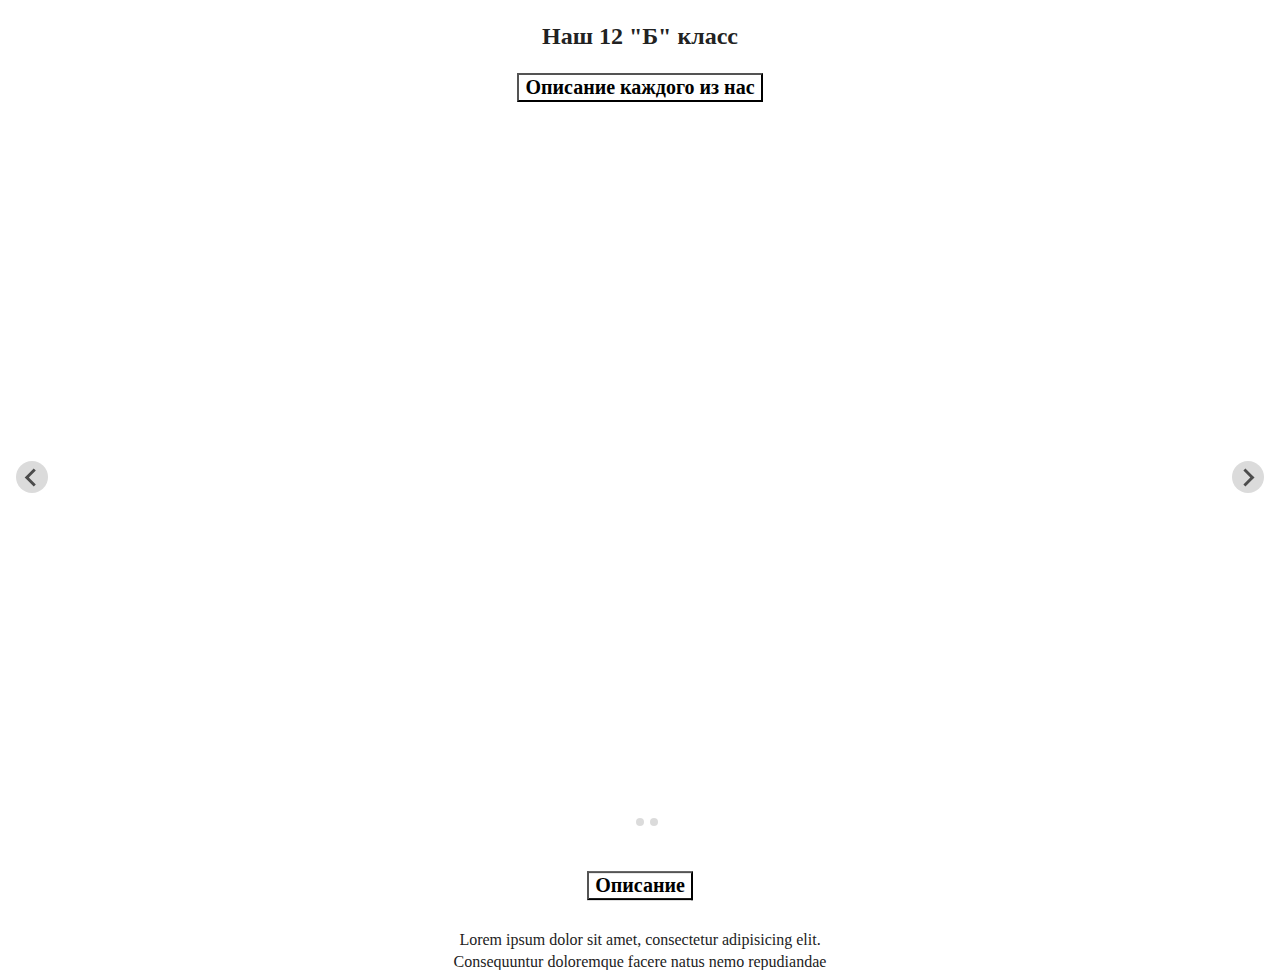
==== index.html @ 38a63280 "v1_first_page" ====
<!doctype html>
<html class="no-js" lang="ru">

<head>
  <meta charset="utf-8">
  <title>12 "Б" Класс</title>
  <meta name="description" content="">
  <meta name="viewport" content="width=device-width, initial-scale=1">

  <meta property="og:title" content="">
  <meta property="og:type" content="">
  <meta property="og:url" content="">
  <meta property="og:image" content="">

  <link rel="manifest" href="site.webmanifest">
  <link rel="apple-touch-icon" href="icon.png">
  <!-- Place favicon.ico in the root directory -->

  <link rel="stylesheet" href="css/normalize.css">
  <link rel="stylesheet" href="css/main.css">
  <link rel="stylesheet" href="css/style.css">

  <link rel="stylesheet" href="css/splide.min.css">

  <meta name="theme-color" content="#fafafa">
</head>

<body>
  <header>

    <h2>Наш 12 "Б" класс</h2>


    <div class="self_description">
      <div class="self_description-btn" onclick="onAboutUs()">
        <button>Описание каждого из нас</button>
      </div>
    </div>

    <div class="splide">
      <div class="splide__track">
        <ul class="splide__list">
          <li class="splide__slide"><img src="img/20210124_162009.jpg" alt=""></li>
          <li class="splide__slide"><img src="img/20210124_162047.jpg" alt=""></li>
          <li class="splide__slide"><img src="img/20210124_162102.jpg" alt=""></li>
        </ul>
      </div>
    </div>

    <div class="description">
    <div class="description_btn" onclick="onDescription()">
      <button>Описание</button>
    </div>
    <div class="description_content">
      Lorem ipsum dolor sit amet, consectetur adipisicing elit. Consequuntur doloremque facere natus nemo repudiandae similique unde vel voluptates! Autem id incidunt ipsa magni minus mollitia pariatur quas saepe sunt voluptatibus.
   Lorem ipsum dolor sit amet, consectetur adipisicing elit. Accusantium architecto blanditiis consectetur corporis cumque, earum id impedit in, modi natus nesciunt quasi qui quibusdam. Amet aperiam culpa numquam porro? Amet. </div>
  </div>
  </header>

  <!--Scripts-->

  <script>
    function onAboutUs(){
      let header = document.querySelector('header');
      header.style.opacity = '1%';
      header.style.transform = 'translateY(-100%)';
      header.style.transition = 'opacity 1s ease-in, transform 1s ease-in';
    }

    let isOpened =false;
    function onDescription(){
      if (!isOpened){
        let desc = document.querySelector('.description');
        let descBtn = document.querySelector('.description_btn');
        let descContent = document.querySelector('.description_content');
        descContent.style.transform = `translateY(-${descBtn.clientHeight}px)`;
        desc.style.transform = 'translate(-50%, 0)';
        desc.style.transition = 'transform 1s ease';
        isOpened = true;
      } else  {
        let desc = document.querySelector('.description');
        let descBtn = document.querySelector('.description_btn');
        let descContent = document.querySelector('.description_content');
        descContent.style.transform = `translateY(-${descBtn.clientHeight}px)`;
        desc.style.transform = 'translate(-50%, 100%)';
        desc.style.transition = 'transform 1s ease';
        isOpened = false;
      }
    }
  </script>

  <script src="js/splide.min.js"></script>
  <script>
    new Splide( '.splide',{
      type:'loop',
      focus: 'center',
      trimSpace: 'move',
      fixedHeight: '500px',
      height: '80vh',
      width: '100wh',
    } ).mount();
  </script>


<!--  some unknown 4 me-->
  <script src="js/vendor/modernizr-3.11.2.min.js"></script>
  <script src="js/plugins.js"></script>
  <script src="js/main.js"></script>

  <!-- Google Analytics: change UA-XXXXX-Y to be your site's ID. -->
  <script>
    window.ga = function () { ga.q.push(arguments) }; ga.q = []; ga.l = +new Date;
    ga('create', 'UA-XXXXX-Y', 'auto'); ga('set', 'anonymizeIp', true); ga('set', 'transport', 'beacon'); ga('send', 'pageview')
  </script>
  <script src="https://www.google-analytics.com/analytics.js" async></script>
</body>

</html>
---- css/main.css ----
/*! HTML5 Boilerplate v8.0.0 | MIT License | https://html5boilerplate.com/ */

/* main.css 2.1.0 | MIT License | https://github.com/h5bp/main.css#readme */
/*
 * What follows is the result of much research on cross-browser styling.
 * Credit left inline and big thanks to Nicolas Gallagher, Jonathan Neal,
 * Kroc Camen, and the H5BP dev community and team.
 */

/* ==========================================================================
   Base styles: opinionated defaults
   ========================================================================== */

html {
  color: #222;
  font-size: 1em;
  line-height: 1.4;
}

/*
 * Remove text-shadow in selection highlight:
 * https://twitter.com/miketaylr/status/12228805301
 *
 * Vendor-prefixed and regular ::selection selectors cannot be combined:
 * https://stackoverflow.com/a/16982510/7133471
 *
 * Customize the background color to match your design.
 */

::-moz-selection {
  background: #b3d4fc;
  text-shadow: none;
}

::selection {
  background: #b3d4fc;
  text-shadow: none;
}

/*
 * A better looking default horizontal rule
 */

hr {
  display: block;
  height: 1px;
  border: 0;
  border-top: 1px solid #ccc;
  margin: 1em 0;
  padding: 0;
}

/*
 * Remove the gap between audio, canvas, iframes,
 * images, videos and the bottom of their containers:
 * https://github.com/h5bp/html5-boilerplate/issues/440
 */

audio,
canvas,
iframe,
img,
svg,
video {
  vertical-align: middle;
}

/*
 * Remove default fieldset styles.
 */

fieldset {
  border: 0;
  margin: 0;
  padding: 0;
}

/*
 * Allow only vertical resizing of textareas.
 */

textarea {
  resize: vertical;
}

/* ==========================================================================
   Author's custom styles
   ========================================================================== */

/* ==========================================================================
   Helper classes
   ========================================================================== */

/*
 * Hide visually and from screen readers
 */

.hidden,
[hidden] {
  display: none !important;
}

/*
 * Hide only visually, but have it available for screen readers:
 * https://snook.ca/archives/html_and_css/hiding-content-for-accessibility
 *
 * 1. For long content, line feeds are not interpreted as spaces and small width
 *    causes content to wrap 1 word per line:
 *    https://medium.com/@jessebeach/beware-smushed-off-screen-accessible-text-5952a4c2cbfe
 */

.sr-only {
  border: 0;
  clip: rect(0, 0, 0, 0);
  height: 1px;
  margin: -1px;
  overflow: hidden;
  padding: 0;
  position: absolute;
  white-space: nowrap;
  width: 1px;
  /* 1 */
}

/*
 * Extends the .sr-only class to allow the element
 * to be focusable when navigated to via the keyboard:
 * https://www.drupal.org/node/897638
 */

.sr-only.focusable:active,
.sr-only.focusable:focus {
  clip: auto;
  height: auto;
  margin: 0;
  overflow: visible;
  position: static;
  white-space: inherit;
  width: auto;
}

/*
 * Hide visually and from screen readers, but maintain layout
 */

.invisible {
  visibility: hidden;
}

/*
 * Clearfix: contain floats
 *
 * For modern browsers
 * 1. The space content is one way to avoid an Opera bug when the
 *    `contenteditable` attribute is included anywhere else in the document.
 *    Otherwise it causes space to appear at the top and bottom of elements
 *    that receive the `clearfix` class.
 * 2. The use of `table` rather than `block` is only necessary if using
 *    `:before` to contain the top-margins of child elements.
 */

.clearfix::before,
.clearfix::after {
  content: " ";
  display: table;
}

.clearfix::after {
  clear: both;
}

/* ==========================================================================
   EXAMPLE Media Queries for Responsive Design.
   These examples override the primary ('mobile first') styles.
   Modify as content requires.
   ========================================================================== */

@media only screen and (min-width: 35em) {
  /* Style adjustments for viewports that meet the condition */
}

@media print,
  (-webkit-min-device-pixel-ratio: 1.25),
  (min-resolution: 1.25dppx),
  (min-resolution: 120dpi) {
  /* Style adjustments for high resolution devices */
}

/* ==========================================================================
   Print styles.
   Inlined to avoid the additional HTTP request:
   https://www.phpied.com/delay-loading-your-print-css/
   ========================================================================== */

@media print {
  *,
  *::before,
  *::after {
    background: #fff !important;
    color: #000 !important;
    /* Black prints faster */
    box-shadow: none !important;
    text-shadow: none !important;
  }

  a,
  a:visited {
    text-decoration: underline;
  }

  a[href]::after {
    content: " (" attr(href) ")";
  }

  abbr[title]::after {
    content: " (" attr(title) ")";
  }

  /*
   * Don't show links that are fragment identifiers,
   * or use the `javascript:` pseudo protocol
   */
  a[href^="#"]::after,
  a[href^="javascript:"]::after {
    content: "";
  }

  pre {
    white-space: pre-wrap !important;
  }

  pre,
  blockquote {
    border: 1px solid #999;
    page-break-inside: avoid;
  }

  /*
   * Printing Tables:
   * https://web.archive.org/web/20180815150934/http://css-discuss.incutio.com/wiki/Printing_Tables
   */
  thead {
    display: table-header-group;
  }

  tr,
  img {
    page-break-inside: avoid;
  }

  p,
  h2,
  h3 {
    orphans: 3;
    widows: 3;
  }

  h2,
  h3 {
    page-break-after: avoid;
  }
}
---- css/style.css ----
header{
  margin-bottom: 50px;
  height: 100vh;
}

h2{
  text-align: center;
}

.splide__pagination{
  padding-bottom: 20px;
}

.splide__slide {
  text-align: center;
  display: flex;
  align-items: center;
  justify-content: center;
  margin-bottom: 50px;
}

img{
  max-width: 100%;
  max-height: 80vh;
}

.self_description{

}
.self_description-btn, .description{
  display: flex;
  justify-content: center;
  text-align: center;
}

.self_description-btn{
  margin: 5px 0 15px;
}

.self_description-btn button, .description_btn button{
  font-size: 20px;
  font-weight: bold;
  text-align: center;
  background-color: #fff;
}
.description{
  z-index: 10;
  position: fixed;
  bottom: 0;
  left: 50%;
  transform: translate(-50%, 100%);
  display: flex;
  flex-direction: column;
  width: 100%;
  max-width: 400px;
  background-color: #fff;
}

.description_btn{
  transform: translateY(-100%);
}

.description_content{
  background-color: #fff;

}
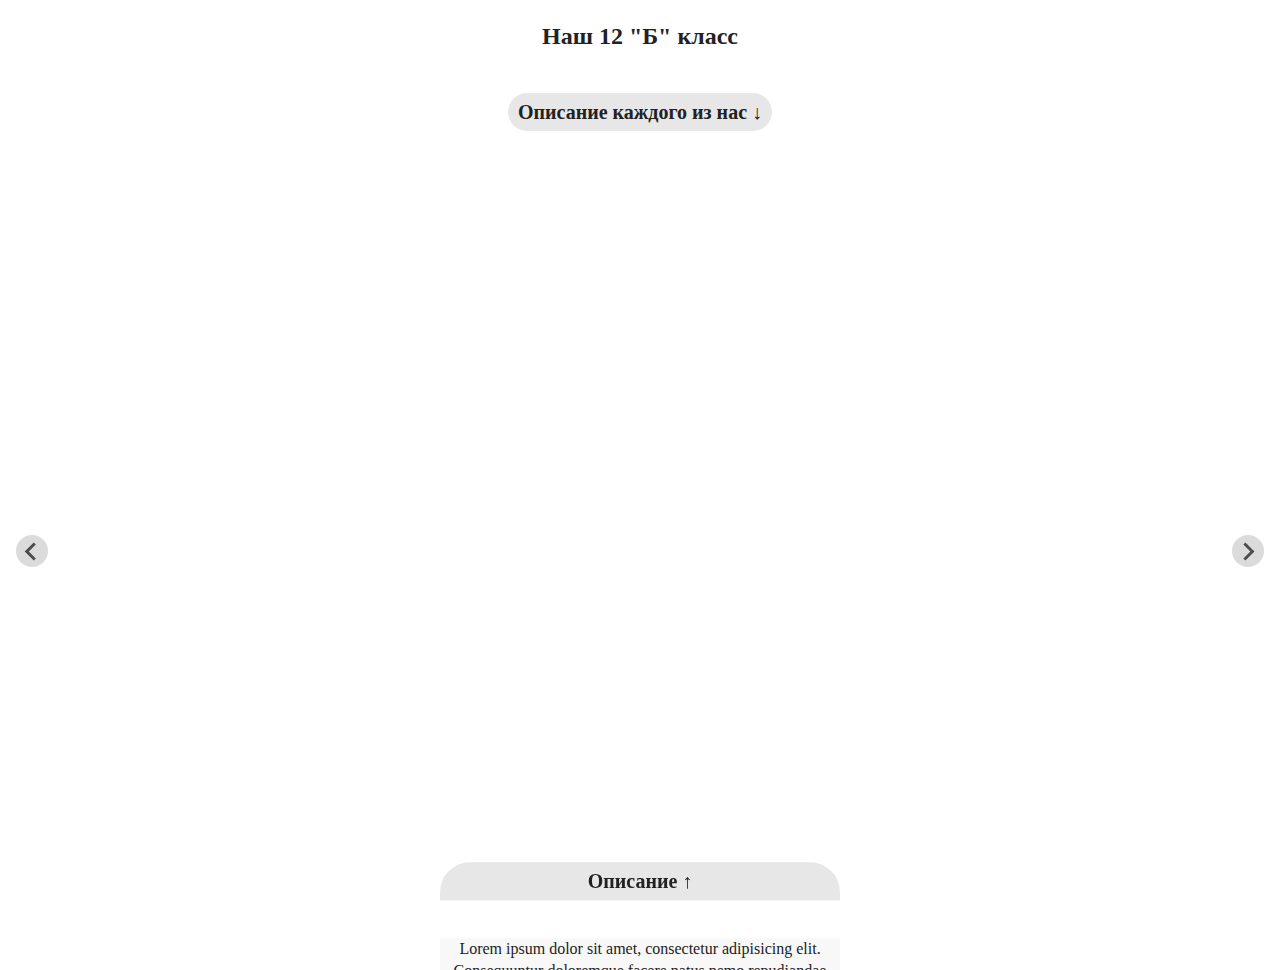
==== commit d4b40132: "without_data" ====
--- a/index.html
+++ b/index.html
@@ -18,9 +18,9 @@
 
   <link rel="stylesheet" href="css/normalize.css">
   <link rel="stylesheet" href="css/main.css">
+  <link rel="stylesheet" href="css/splide.min.css">
   <link rel="stylesheet" href="css/style.css">
 
-  <link rel="stylesheet" href="css/splide.min.css">
 
   <meta name="theme-color" content="#fafafa">
 </head>
@@ -33,7 +33,7 @@
 
     <div class="self_description">
       <div class="self_description-btn" onclick="onAboutUs()">
-        <button>Описание каждого из нас</button>
+        <p>Описание каждого из нас ↓ </p>
       </div>
     </div>
 
@@ -48,9 +48,7 @@
     </div>
 
     <div class="description">
-    <div class="description_btn" onclick="onDescription()">
-      <button>Описание</button>
-    </div>
+    <div class="description_btn" onclick="onDescription()">Описание <p class="desc_arrow">↑</p></div>
     <div class="description_content">
       Lorem ipsum dolor sit amet, consectetur adipisicing elit. Consequuntur doloremque facere natus nemo repudiandae similique unde vel voluptates! Autem id incidunt ipsa magni minus mollitia pariatur quas saepe sunt voluptatibus.
    Lorem ipsum dolor sit amet, consectetur adipisicing elit. Accusantium architecto blanditiis consectetur corporis cumque, earum id impedit in, modi natus nesciunt quasi qui quibusdam. Amet aperiam culpa numquam porro? Amet. </div>
@@ -62,9 +60,14 @@
   <script>
     function onAboutUs(){
       let header = document.querySelector('header');
-      header.style.opacity = '1%';
+      header.style.opacity = '0';
       header.style.transform = 'translateY(-100%)';
       header.style.transition = 'opacity 1s ease-in, transform 1s ease-in';
+      header.addEventListener('transitionend', transitionTo, false)
+    }
+
+    function transitionTo (){
+      document.location.href = "aboutus.html";
     }
 
     let isOpened =false;
@@ -76,6 +79,8 @@
         descContent.style.transform = `translateY(-${descBtn.clientHeight}px)`;
         desc.style.transform = 'translate(-50%, 0)';
         desc.style.transition = 'transform 1s ease';
+        let descArrow = document.querySelector('.desc_arrow');
+        descArrow.innerHTML = '↓'
         isOpened = true;
       } else  {
         let desc = document.querySelector('.description');
@@ -84,6 +89,9 @@
         descContent.style.transform = `translateY(-${descBtn.clientHeight}px)`;
         desc.style.transform = 'translate(-50%, 100%)';
         desc.style.transition = 'transform 1s ease';
+        let descArrow = document.querySelector('.desc_arrow');
+        descArrow.innerHTML = '↑'
+
         isOpened = false;
       }
     }
--- a/css/style.css
+++ b/css/style.css
@@ -1,3 +1,7 @@
+html{
+  background-color: #fff;
+}
+
 header{
   margin-bottom: 50px;
   height: 100vh;
@@ -37,11 +41,18 @@
   margin: 5px 0 15px;
 }
 
-.self_description-btn button, .description_btn button{
+
+
+.self_description-btn p, .description_btn {
   font-size: 20px;
   font-weight: bold;
   text-align: center;
   background-color: #fff;
+}
+.self_description p{
+  background-color: #e7e7e7;
+  border-radius: 20px;
+  padding: 5px 10px;
 }
 .description{
   z-index: 10;
@@ -54,13 +65,23 @@
   width: 100%;
   max-width: 400px;
   background-color: #fff;
+  box-sizing: content-box;
 }
 
 .description_btn{
   transform: translateY(-100%);
+  background-color: #e7e7e7;
+  padding: 5px 0;
+  border-radius: 30px 30px 0 0;
 }
 
 .description_content{
-  background-color: #fff;
+  background-color: #f8f8f8;
 
+  padding-bottom: 10px;
+  border-radius: 0 0 20px 20px;
 }
+
+.desc_arrow{
+  display: inline;
+}
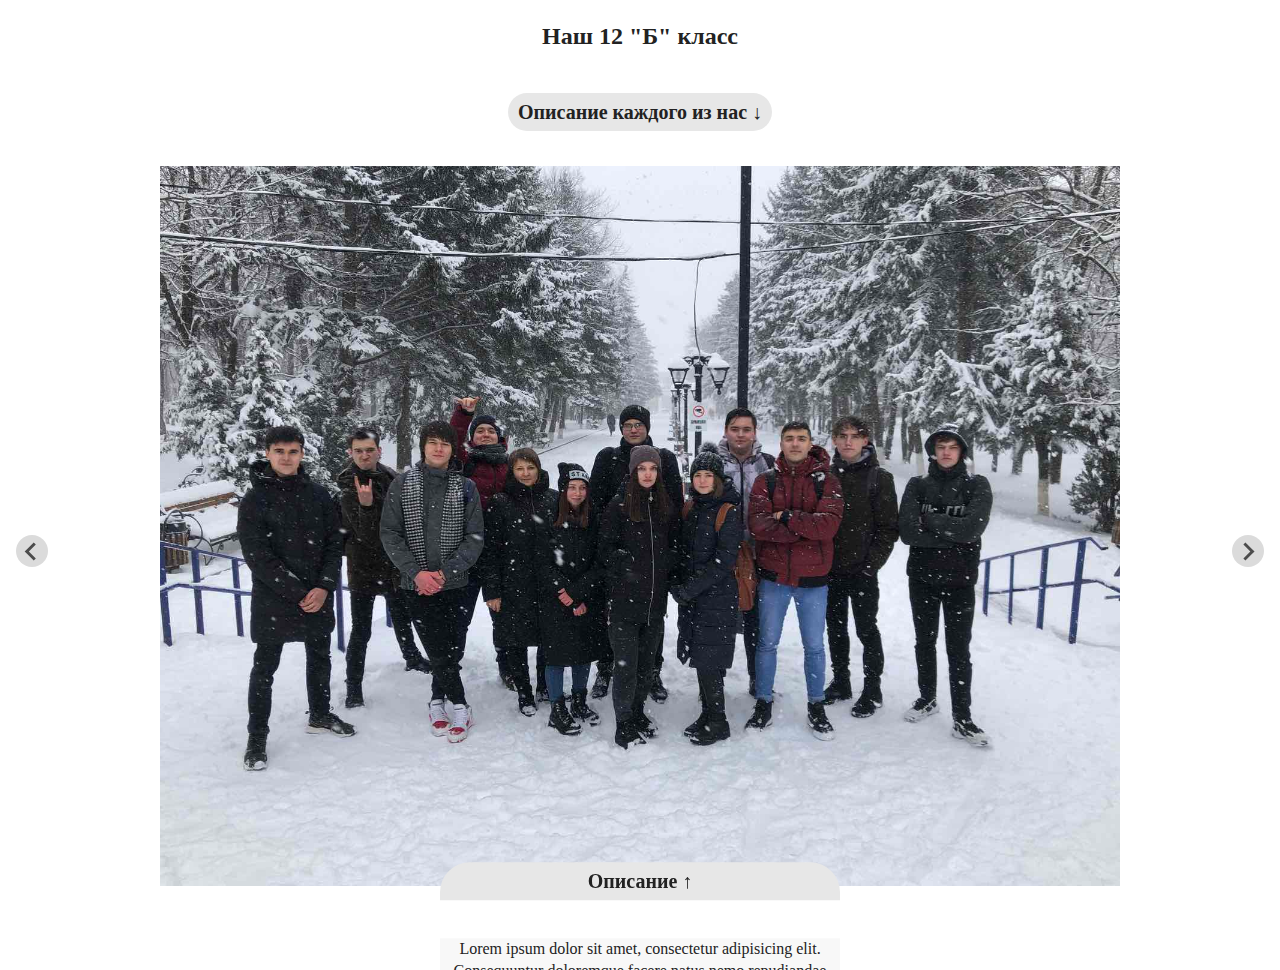
==== commit 767b9c7b: "pre_last" ====
--- a/index.html
+++ b/index.html
@@ -40,9 +40,12 @@
     <div class="splide">
       <div class="splide__track">
         <ul class="splide__list">
-          <li class="splide__slide"><img src="img/20210124_162009.jpg" alt=""></li>
-          <li class="splide__slide"><img src="img/20210124_162047.jpg" alt=""></li>
-          <li class="splide__slide"><img src="img/20210124_162102.jpg" alt=""></li>
+          <li class="splide__slide"><img src="img/Class1.jpg" alt=""></li>
+          <li class="splide__slide"><img src="img/Class2.jpg" alt=""></li>
+          <li class="splide__slide"><img src="img/Class3.jpg" alt=""></li>
+          <li class="splide__slide"><img src="img/Class4.jpg" alt=""></li>
+          <li class="splide__slide"><img src="img/Class5.jpg" alt=""></li>
+          <li class="splide__slide"><img src="img/Class6.jpg" alt=""></li>
         </ul>
       </div>
     </div>
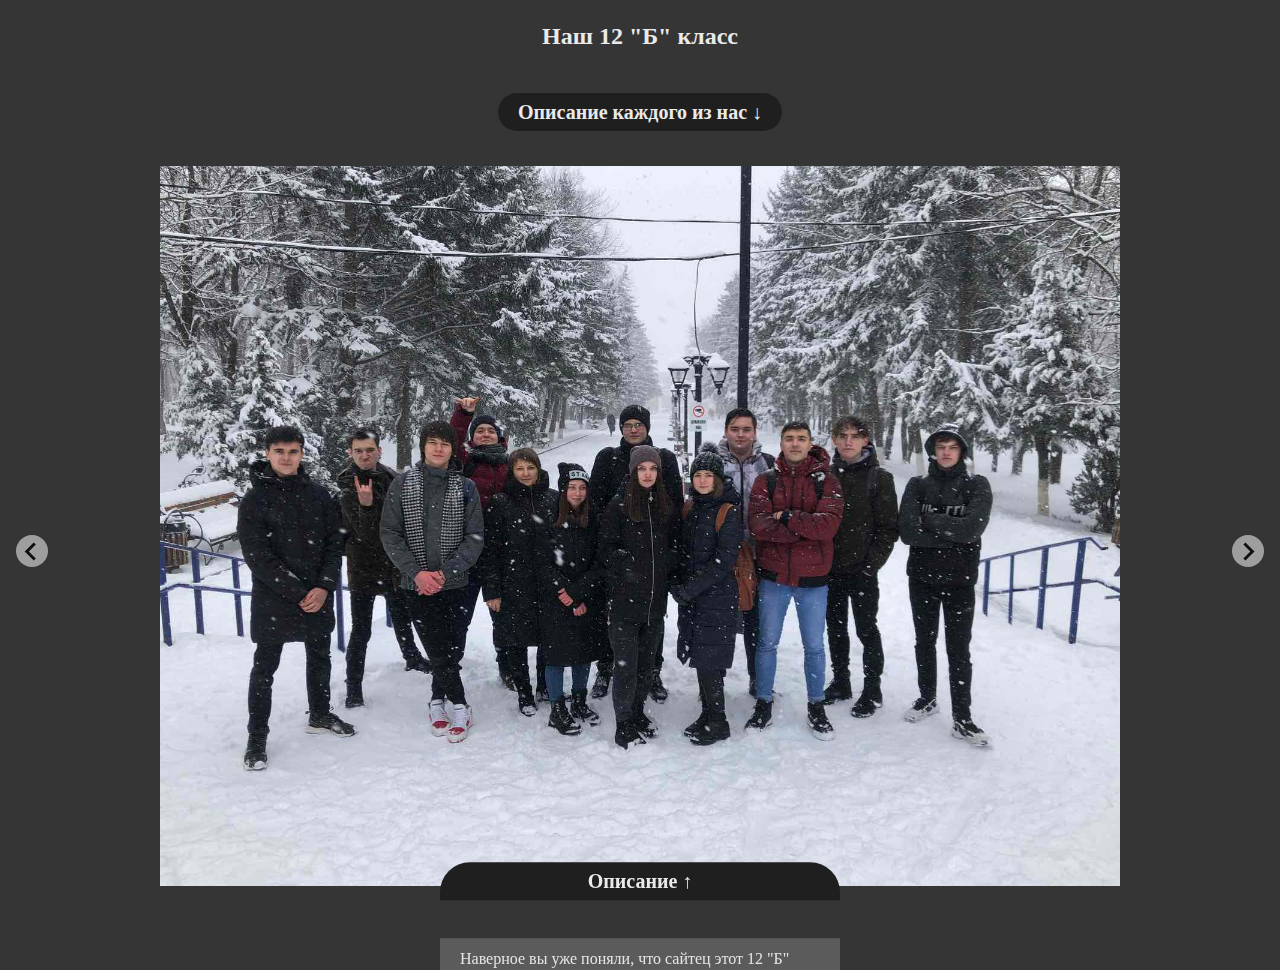
==== commit 00a6eff3: "last_v" ====
--- a/index.html
+++ b/index.html
@@ -40,25 +40,24 @@
     <div class="splide">
       <div class="splide__track">
         <ul class="splide__list">
-          <li class="splide__slide"><img src="img/Class1.jpg" alt=""></li>
-          <li class="splide__slide"><img src="img/Class2.jpg" alt=""></li>
-          <li class="splide__slide"><img src="img/Class3.jpg" alt=""></li>
-          <li class="splide__slide"><img src="img/Class4.jpg" alt=""></li>
-          <li class="splide__slide"><img src="img/Class5.jpg" alt=""></li>
-          <li class="splide__slide"><img src="img/Class6.jpg" alt=""></li>
+
         </ul>
       </div>
     </div>
 
     <div class="description">
     <div class="description_btn" onclick="onDescription()">Описание <p class="desc_arrow">↑</p></div>
-    <div class="description_content">
-      Lorem ipsum dolor sit amet, consectetur adipisicing elit. Consequuntur doloremque facere natus nemo repudiandae similique unde vel voluptates! Autem id incidunt ipsa magni minus mollitia pariatur quas saepe sunt voluptatibus.
-   Lorem ipsum dolor sit amet, consectetur adipisicing elit. Accusantium architecto blanditiis consectetur corporis cumque, earum id impedit in, modi natus nesciunt quasi qui quibusdam. Amet aperiam culpa numquam porro? Amet. </div>
-  </div>
+    <div class="description_content">Наверное вы уже поняли, что сайтец этот 12 "Б" класса. Профиль у нас реальный, а значит мы люди умные, оригинальные, поэтому и решили вместо стенгазеты создать сайт. Класс мы веселый и дружный (13 человек сплотить легче, как-никак). О некоторых фигурах нашего класса вы наверняка уже наслышаны, как минимум о Левчике. Вы люди лаконичные, поэтому много что-либо описывать не любим. Все вопросы задавайте лично. Основной корпус - второй этаж - высокая коричневая дверь напротив кабинета физики.
+    </div>
   </header>
 
   <!--Scripts-->
+
+  <script>
+    for (let i = 1; i <= 17; i++){
+      document.querySelector('.splide__list').innerHTML += `<li class="splide__slide"><img src="img/Class${i}.jpg" alt=""></li>`
+    }
+  </script>
 
   <script>
     function onAboutUs(){
@@ -79,22 +78,21 @@
         let desc = document.querySelector('.description');
         let descBtn = document.querySelector('.description_btn');
         let descContent = document.querySelector('.description_content');
+        let descArrow = document.querySelector('.desc_arrow');
         descContent.style.transform = `translateY(-${descBtn.clientHeight}px)`;
-        desc.style.transform = 'translate(-50%, 0)';
+        desc.style.transform = 'translate(-50%, 5%)';
         desc.style.transition = 'transform 1s ease';
-        let descArrow = document.querySelector('.desc_arrow');
-        descArrow.innerHTML = '↓'
+        descArrow.innerHTML = '↓';
         isOpened = true;
       } else  {
         let desc = document.querySelector('.description');
         let descBtn = document.querySelector('.description_btn');
         let descContent = document.querySelector('.description_content');
+        let descArrow = document.querySelector('.desc_arrow');
         descContent.style.transform = `translateY(-${descBtn.clientHeight}px)`;
         desc.style.transform = 'translate(-50%, 100%)';
         desc.style.transition = 'transform 1s ease';
-        let descArrow = document.querySelector('.desc_arrow');
-        descArrow.innerHTML = '↑'
-
+        descArrow.innerHTML = '↑';
         isOpened = false;
       }
     }
--- a/css/style.css
+++ b/css/style.css
@@ -1,5 +1,6 @@
 html{
-  background-color: #fff;
+  background-color: #353535;
+  color: #eaeaea;
 }
 
 header{
@@ -47,14 +48,33 @@
   font-size: 20px;
   font-weight: bold;
   text-align: center;
-  background-color: #fff;
+  background-color: #2d2d2d;
 }
 .self_description p{
-  background-color: #e7e7e7;
+  background-color: #1f1f1f;
   border-radius: 20px;
-  padding: 5px 10px;
+  padding: 5px 20px;
+  transition: .2s ease;
 }
+
+.self_description p:hover{
+  cursor: pointer;
+  background-color: #131313;
+  transition: .2s ease;
+
+}
+
+.desc_arrow{
+  display: inline;
+}
+.splide__pagination{
+  padding-bottom: 20px;
+  display: none;
+}
+
 .description{
+  justify-content: center;
+  text-align: center;
   z-index: 10;
   position: fixed;
   bottom: 0;
@@ -62,26 +82,37 @@
   transform: translate(-50%, 100%);
   display: flex;
   flex-direction: column;
-  width: 100%;
+  width: auto;
+  min-width: 200px;
   max-width: 400px;
-  background-color: #fff;
   box-sizing: content-box;
+  max-height: 100%;
+  height: auto;
 }
 
 .description_btn{
   transform: translateY(-100%);
-  background-color: #e7e7e7;
-  padding: 5px 0;
+  background-color: #1f1f1f;
+
   border-radius: 30px 30px 0 0;
+  font-size: 20px;
+  font-weight: bold;
+  text-align: center;
+  padding: 5px;
+  position: relative;
 }
 
+.description_btn:hover{
+  cursor: pointer;
+}
 .description_content{
-  background-color: #f8f8f8;
+  background-color: #5b5b5b;
+  color: #e9e4e4;
 
-  padding-bottom: 10px;
   border-radius: 0 0 20px 20px;
+  padding: 10px 20px 20px 20px;
+
+  max-height: 350px;
+  overflow: auto;
+  text-align: left;
 }
-
-.desc_arrow{
-  display: inline;
-}
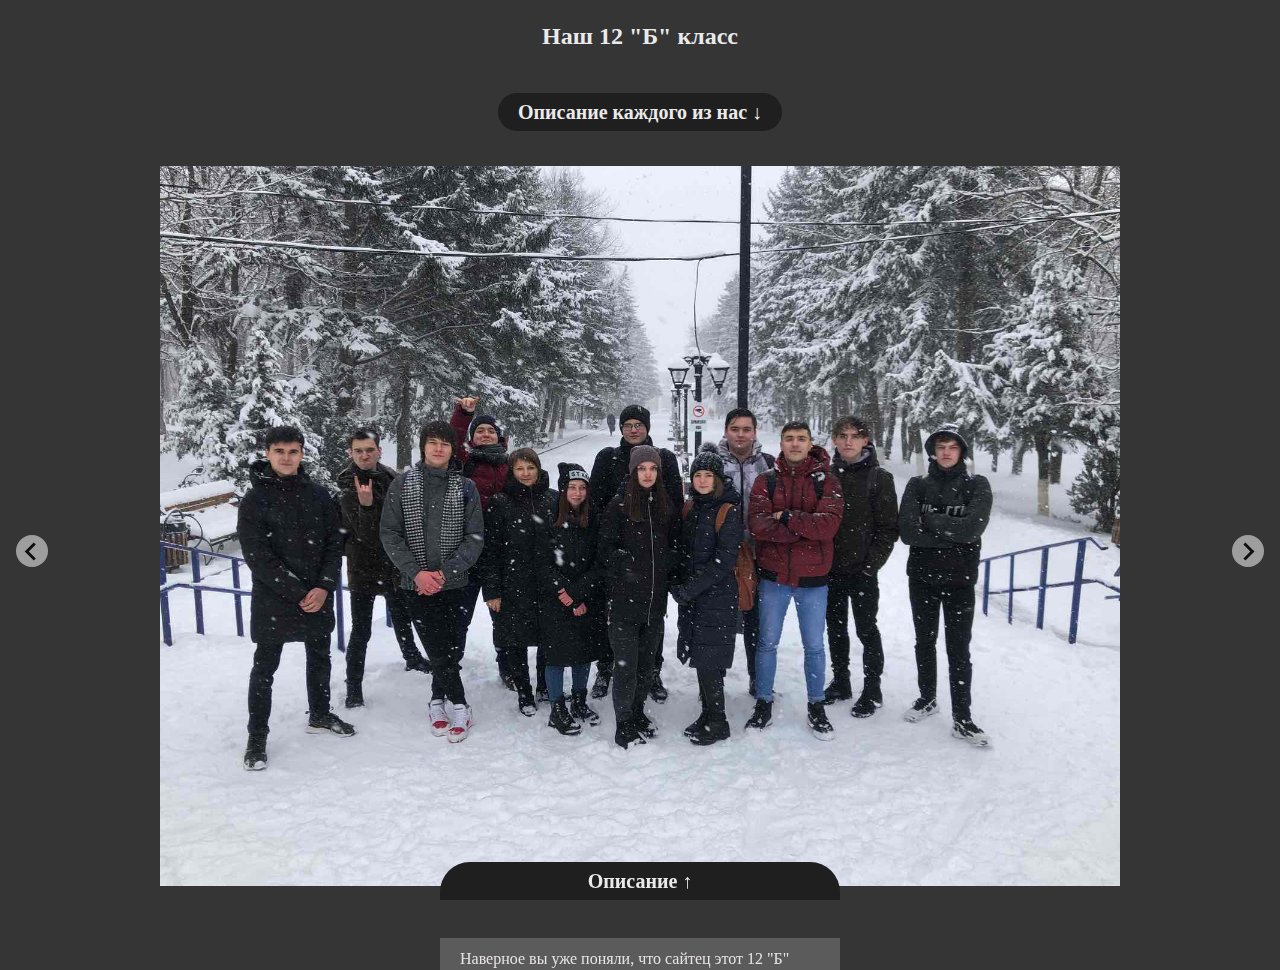
==== commit 1cfadab8: "final_v2" ====
--- a/index.html
+++ b/index.html
@@ -47,14 +47,14 @@
 
     <div class="description">
     <div class="description_btn" onclick="onDescription()">Описание <p class="desc_arrow">↑</p></div>
-    <div class="description_content">Наверное вы уже поняли, что сайтец этот 12 "Б" класса. Профиль у нас реальный, а значит мы люди умные, оригинальные, поэтому и решили вместо стенгазеты создать сайт. Класс мы веселый и дружный (13 человек сплотить легче, как-никак). О некоторых фигурах нашего класса вы наверняка уже наслышаны, как минимум о Левчике. Вы люди лаконичные, поэтому много что-либо описывать не любим. Все вопросы задавайте лично. Основной корпус - второй этаж - высокая коричневая дверь напротив кабинета физики.
-    </div>
+    <div class="description_content">Наверное вы уже поняли, что сайтец этот 12 "Б" класса. Профиль у нас реальный, а значит мы люди умные, оригинальные, поэтому и решили вместо стенгазеты создать сайт. Класс мы веселый и дружный (13 человек сплотить легче, как-никак). Маня Лучия Дмитриевна, богиня английского языка и повелительница нашего класса. О некоторых фигурах нашего класса вы наверняка уже наслышаны, как минимум о Левчике. Мы люди лаконичные, поэтому много что-либо описывать не любим. Все вопросы задавайте лично. Основной корпус - второй этаж - высокая коричневая дверь напротив кабинета физики.
+    </div></div>
   </header>
 
   <!--Scripts-->
 
   <script>
-    for (let i = 1; i <= 17; i++){
+    for (let i = 1; i <= 18; i++){
       document.querySelector('.splide__list').innerHTML += `<li class="splide__slide"><img src="img/Class${i}.jpg" alt=""></li>`
     }
   </script>
--- a/css/style.css
+++ b/css/style.css
@@ -116,3 +116,10 @@
   overflow: auto;
   text-align: left;
 }
+
+@media (max-device-width: 800px) {
+  .description{
+    max-width: 100%;
+    width: 100%;
+  }
+}
